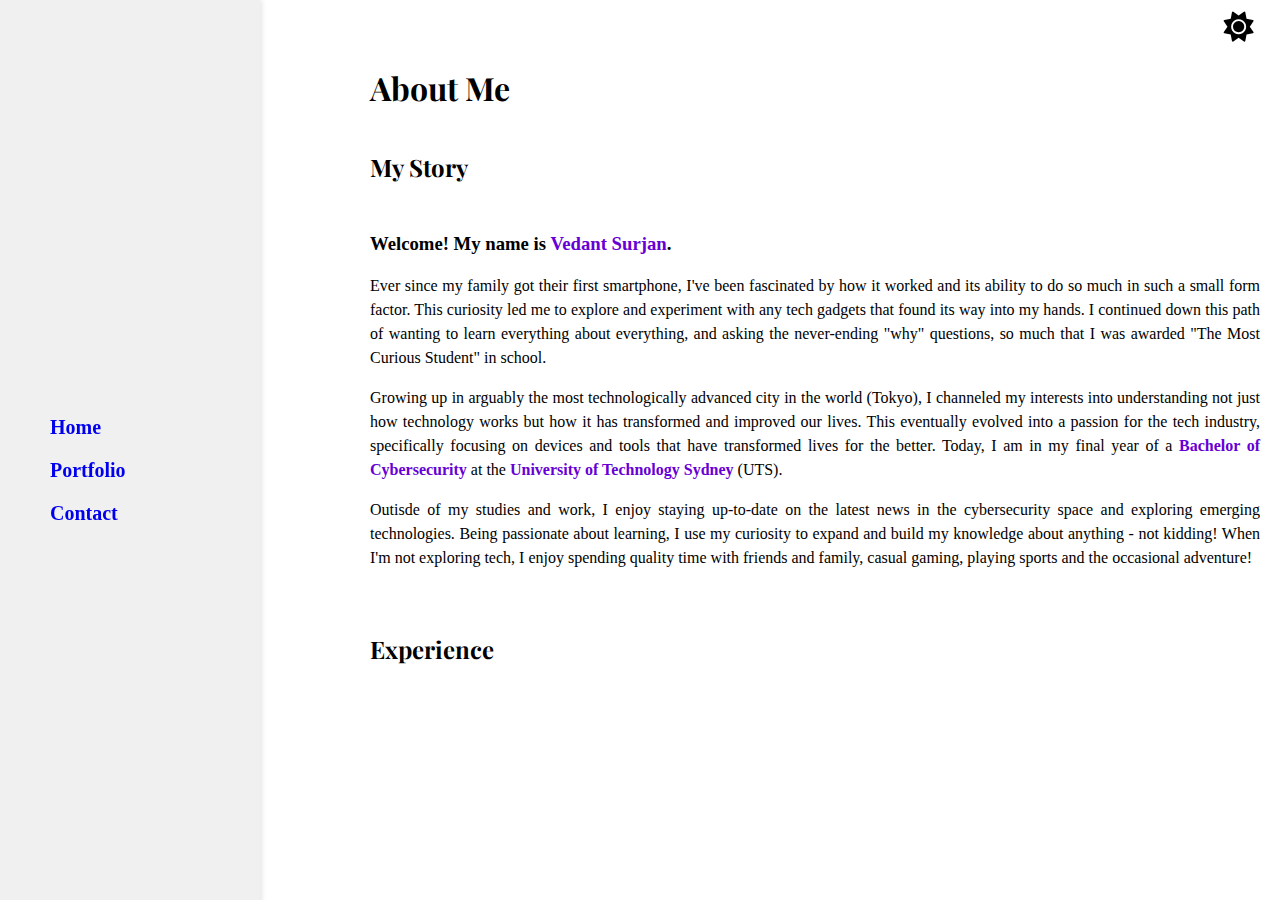
==== index.html @ 431a97f6 "update" ====
<!DOCTYPE html>
<html lang="en">

<head>
    <meta charset="UTF-8">
    <meta name="viewport" content="width=device-width, initial-scale=1.0">
    <link rel="stylesheet" href="styles.css">
    <link href="https://cdnjs.cloudflare.com/ajax/libs/font-awesome/6.5.0/css/all.min.css" rel="stylesheet">
    <title>Vedant Surjan</title>
</head>

<body>

<div class="navigation">
    <a href="index.html">Home</a>
    <a href="projects.html">Portfolio</a>
    <a href="contact.html">Contact</a>
</div>

<button id="theme-toggle" class="theme-toggle" aria-label="Toggle Light/Dark Mode">
    <i class="fas fa-sun"></i>
</button>


<div class="main-content">

<h1 class="Title">About Me</h1>

<h2 class="Header">My Story</h2>

<h3 class="first-sent">
    Welcome! My name is <span class="highlight">Vedant Surjan</span>.
</h3>
    
<p> Ever since my family got their first smartphone, I've been fascinated by how it worked and its ability to do so much in such a small form factor. 
    
    This curiosity led me to explore and experiment with any tech gadgets that found its way into my hands. 
    
    I continued down this path of wanting to learn everything about everything, and asking the never-ending "why" questions, so much that I was awarded "The Most Curious Student" in school.
</p>
    
<p>
    Growing up in arguably the most technologically advanced city in the world (Tokyo), I channeled my interests into understanding not just how technology works but how it has transformed and improved our lives. 
    
    This eventually evolved into a passion for the tech industry, specifically focusing on devices and tools that have transformed lives for the better. 
    
    Today, I am in my final year of a <span class="highlight">Bachelor of Cybersecurity</span> at the <span class="highlight">University of Technology Sydney</span> (UTS).
</p>

<p>
    Outisde of my studies and work, I enjoy staying up-to-date on the latest news in the cybersecurity space and exploring emerging technologies. 
    
    Being passionate about learning, I use my curiosity to expand and build my knowledge about anything - not kidding! 
    
    When I'm not exploring tech, I enjoy spending quality time with friends and family, casual gaming, playing sports and the occasional adventure!
</p>


<div style="height: 0.5em;"></div>

<h2 class="Header">Experience</h2>

</body>

</div>

<script src="scripts.js"></script>

</body>
---- styles.css ----
@import url('https://fonts.googleapis.com/css2?family=Playfair+Display:ital,wght@0,400..900;1,400..900&display=swap');

.theme-toggle {
    position: fixed; 
    top: 10px; 
    right: 20px;
    background: none;
    border: none;
    cursor: pointer;
    font-size: 30px;
    color: inherit;
    z-index: 1000;
}

body {
    background-color: #ffffff;
    color: #000000;
    margin: 0;
    min-height: 100vh;
    transition: background-color 0.3s ease, color 0.3s ease;
}

body.dark-mode {
    background-color: #2c2c2c;
    color: #ffffff;
}

.navigation {
    position: fixed;
    top: 0;
    left: 0;
    width: 220px;
    display: flex;
    height: 100%;
    padding: 20px;
    z-index: 1000;
    flex-direction: column;
    align-items: flex-start;
    font-weight: bold;
    justify-content: center;
    font-size: 20px;
    background-color: #f0f0f0;
    box-shadow: 2px 0 5px rgba(0, 0, 0, 0.1);
    transition: background-color 0.3s ease; 
}

body.dark-mode .navigation {
    background-color: #3a3a3a;
}

.navigation a {
    text-decoration: none;
    margin: 10px 0;
    padding-left: 30px;
}

.navigation a:hover {
    color: #4caf50;
    font-weight: bold;
}

.Title {
    font-weight: bold;
    padding-top: 25px;
}

.Header {
    font-weight: bold;
    padding-top: 20px;
    padding-bottom: 30px;
}

.Title, .Header {
    font-family: 'Playfair Display', serif;
    font-weight: bold;
}

.highlight {
    font-weight: bold;
    color: #6700d5;
}

.main-content {
    flex-grow: 1; 
    padding: 20px; 
    box-sizing: border-box;
    margin-left: 350px;
    box-sizing: border-box;
    max-width: 1000px;
}

p {
    text-align: justify;
    line-height: 1.5;
}

.socials {
    margin-top: 20px;
    display: flex;
    gap: 15px;
    font-size: 50px;
    justify-content: center;
    align-items: center;
    gap: 60px;
}

.social-icon {
    text-align: center;
    display: flex;
    flex-direction: column;
    align-items: center;
    text-decoration: none;
    font-size: 50px;
}

.social-icon span {
    margin-top: 10px;
    font-size: 16px;
    font-weight: bold;
    color: inherit;
}
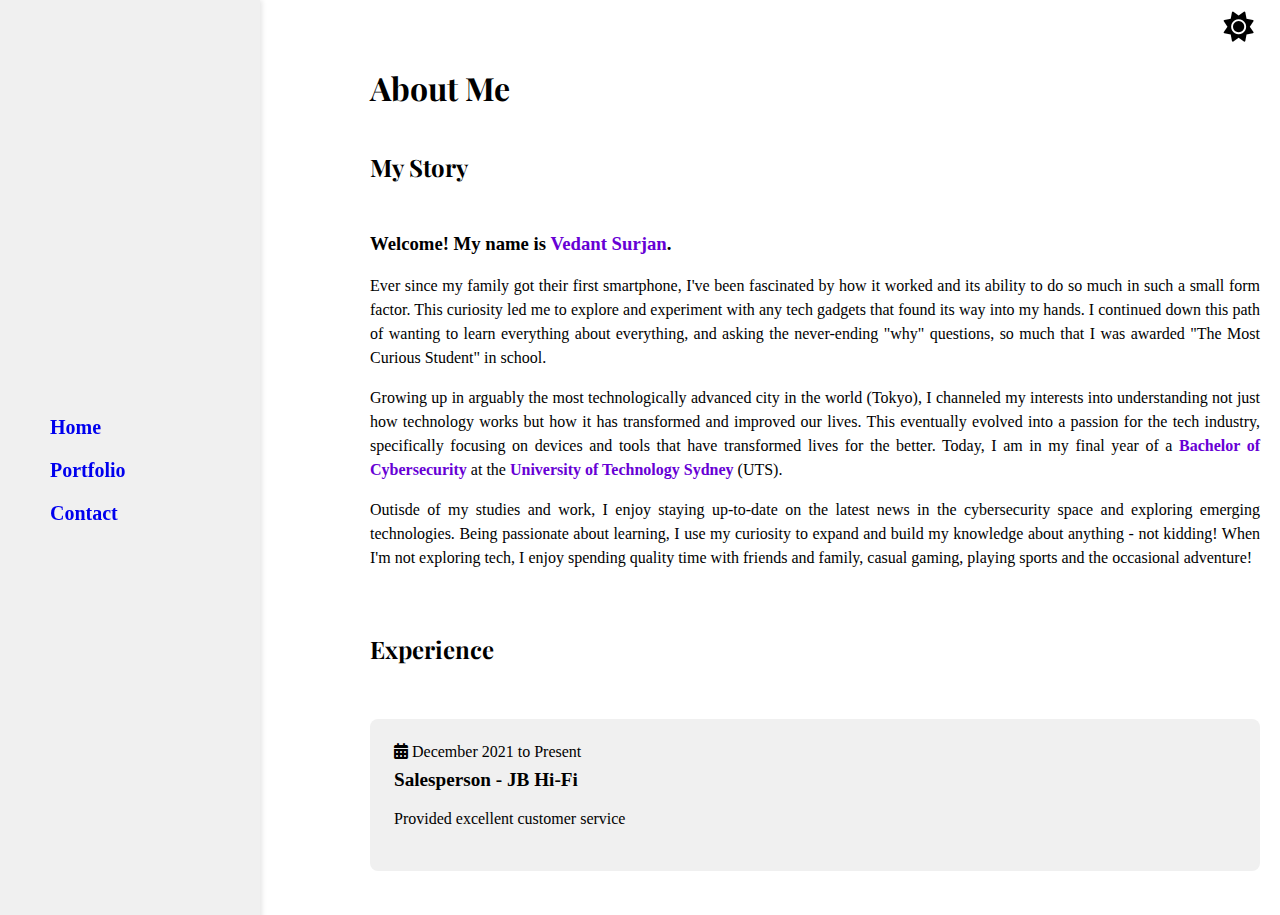
==== commit 87e0f949: "updated about page" ====
--- a/index.html
+++ b/index.html
@@ -60,6 +60,18 @@
 
 <h2 class="Header">Experience</h2>
 
+<div class="experience">
+    <div class="experience-date">
+        <i class="fas fa-calendar-alt"></i> December 2021 to Present
+    </div>
+
+    <div style="height: 0.5em;"></div>
+
+<h4 class="header">Salesperson - JB Hi-Fi</h4>
+    <p>Provided excellent customer service</p>
+
+</div>
+
 </body>
 
 </div>
--- a/styles.css
+++ b/styles.css
@@ -89,6 +89,24 @@
     max-width: 1000px;
 }
 
+.experience {
+    margin: 1.5em 0; 
+    padding: 1.5em; 
+    background-color: #f0f0f0;
+    border-radius: 8px; 
+    transition: background-color 0.3s ease;
+}
+
+body.dark-mode .experience {
+    background-color: #3a3a3a;
+}
+
+.experience .header {
+    margin: 0;
+    font-size: 1.2em;
+    font-weight: bold;
+}
+
 p {
     text-align: justify;
     line-height: 1.5;
@@ -118,4 +136,69 @@
     font-size: 16px;
     font-weight: bold;
     color: inherit;
+}
+
+.contact-form {
+    margin-top: 2em;
+    padding: 1.5em;
+    background-color: #f0f0f0;
+    border-radius: 8px;
+    transition: background-color 0.3s ease;
+}
+
+body.dark-mode .contact-form {
+    background-color: #3a3a3a;
+}
+
+.contact-form input,
+.contact-form textarea {
+    width: 100%;
+    margin-bottom: 1em;
+    padding: 0.75em;
+    border: none;
+    border-radius: 8px;
+    background-color: #eaeaea; /* Updated light mode color for better contrast */
+    color: #000; /* Dark text for readability in light mode */
+    font-size: 1rem;
+    transition: background-color 0.3s ease, color 0.3s ease;
+}
+
+body.dark-mode .contact-form input,
+body.dark-mode .contact-form textarea {
+    background-color: #1c1c1c; /* Keeps dark mode consistent */
+    color: #fff; /* Light text for readability in dark mode */
+}
+
+.contact-form input::placeholder,
+.contact-form textarea::placeholder {
+    color: #555;
+    font-size: 0.95rem;
+}
+
+.contact-form .form-row {
+    display: flex;
+    justify-content: space-between;
+    gap: 1em;
+}
+
+.contact-form .form-row input {
+    width: 48%;
+}
+
+.contact-form button {
+    display: inline-block;
+    width: 100%;
+    padding: 0.75em;
+    font-size: 1rem;
+    font-weight: bold;
+    border: none;
+    border-radius: 8px;
+    color: #fff;
+    background-color: #007bff; /* Button blue */
+    cursor: pointer;
+    transition: background-color 0.3s ease;
+}
+
+.contact-form button:hover {
+    background-color: #0056b3; /* Button dark blue on hover */
 }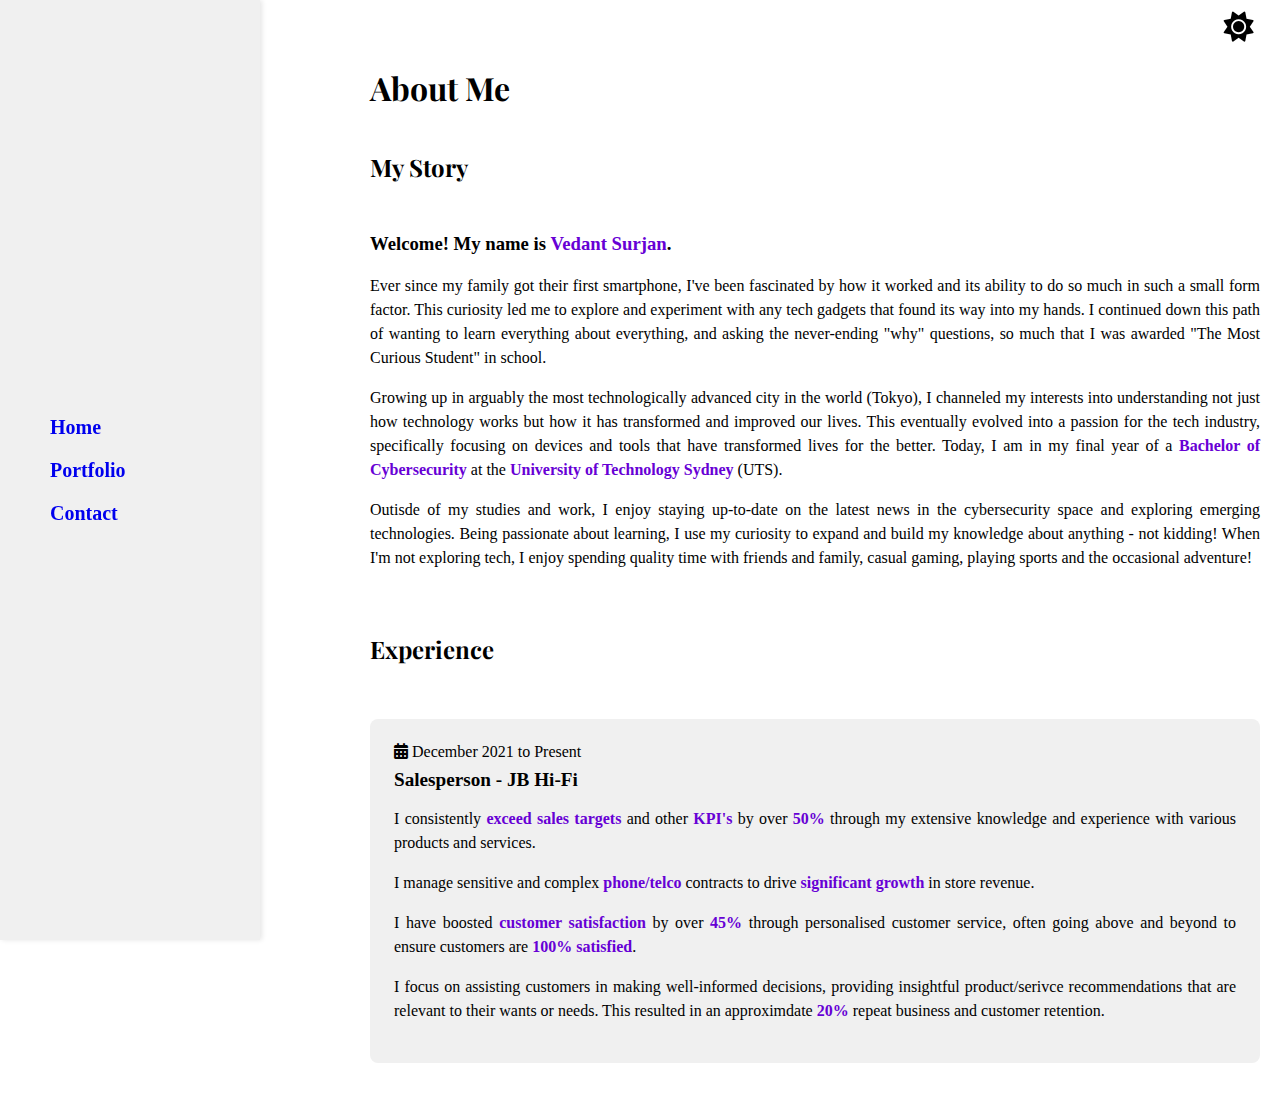
==== commit fcb837ab: "updated experience" ====
--- a/index.html
+++ b/index.html
@@ -3,11 +3,13 @@
 
 <head>
     <meta charset="UTF-8">
-    <meta name="viewport" content="width=device-width, initial-scale=1.0">
+    <meta name="viewport" content="width=device-width, initial-scale=1">
     <link rel="stylesheet" href="styles.css">
     <link href="https://cdnjs.cloudflare.com/ajax/libs/font-awesome/6.5.0/css/all.min.css" rel="stylesheet">
     <title>Vedant Surjan</title>
 </head>
+
+<script src="scripts.js"></script>
 
 <body>
 
@@ -68,7 +70,23 @@
     <div style="height: 0.5em;"></div>
 
 <h4 class="header">Salesperson - JB Hi-Fi</h4>
-    <p>Provided excellent customer service</p>
+    <p>I consistently <span class="highlight">exceed sales targets</span> and other <span class="highlight">KPI's</span> by over <span class="highlight">50%</span>
+        through my extensive knowledge and experience with various products and services.
+    </p>
+
+    <p>I manage sensitive and complex <span class="highlight">phone/telco</span> contracts to drive <span class="highlight">significant growth</span>
+        in store revenue.
+    </p>
+
+    <p>I have boosted <span class="highlight">customer satisfaction</span> by over <span class="highlight">45%</span> through personalised customer service, often
+        going above and beyond to ensure customers are <span class="highlight">100% satisfied</span>.
+    </p>
+
+    <p>I focus on assisting customers in making well-informed decisions, providing insightful 
+        product/serivce recommendations that are relevant to their wants or needs. This 
+        resulted in an approximdate <span class="highlight">20%</span> repeat business and customer retention.
+    </p>
+
 
 </div>
 
@@ -76,6 +94,4 @@
 
 </div>
 
-<script src="scripts.js"></script>
-
 </body>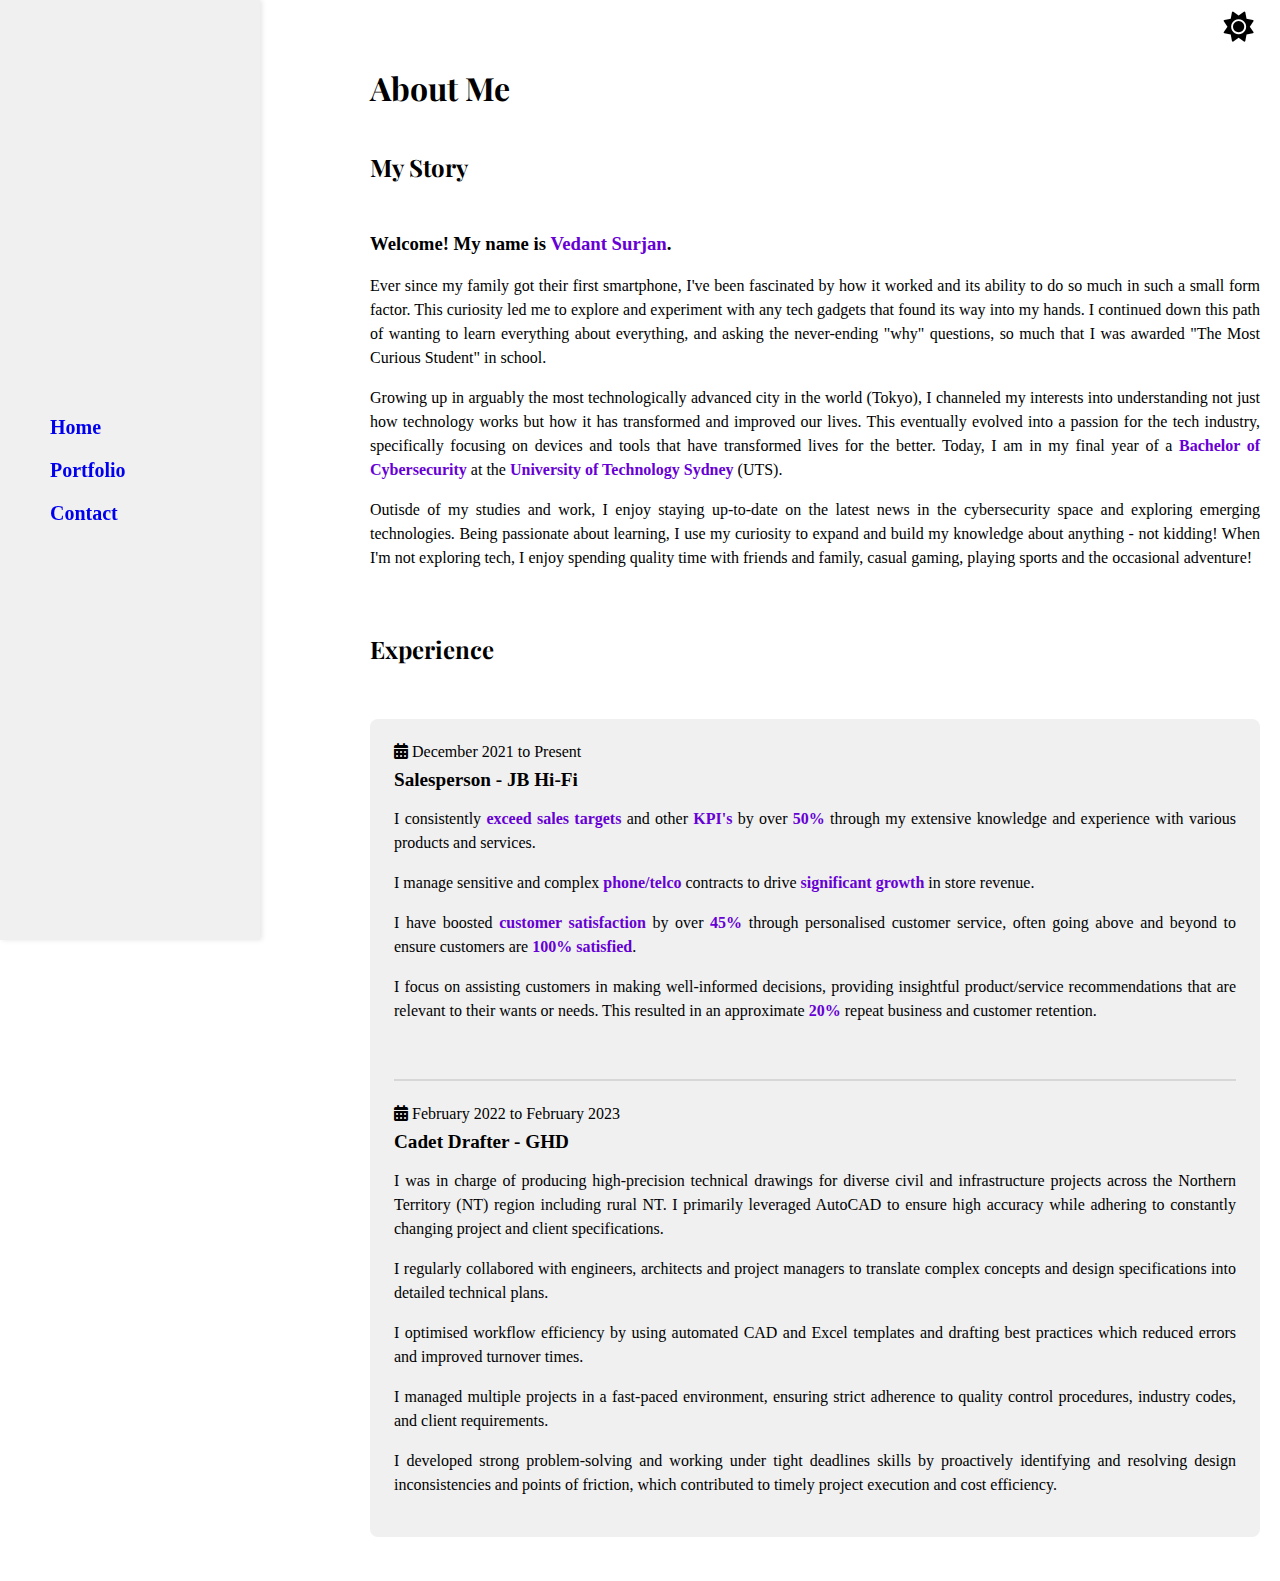
==== commit 04419824: "updated experience" ====
--- a/index.html
+++ b/index.html
@@ -8,8 +8,6 @@
     <link href="https://cdnjs.cloudflare.com/ajax/libs/font-awesome/6.5.0/css/all.min.css" rel="stylesheet">
     <title>Vedant Surjan</title>
 </head>
-
-<script src="scripts.js"></script>
 
 <body>
 
@@ -69,7 +67,7 @@
 
     <div style="height: 0.5em;"></div>
 
-<h4 class="header">Salesperson - JB Hi-Fi</h4>
+    <h4 class="header">Salesperson - JB Hi-Fi</h4>
     <p>I consistently <span class="highlight">exceed sales targets</span> and other <span class="highlight">KPI's</span> by over <span class="highlight">50%</span>
         through my extensive knowledge and experience with various products and services.
     </p>
@@ -83,15 +81,49 @@
     </p>
 
     <p>I focus on assisting customers in making well-informed decisions, providing insightful 
-        product/serivce recommendations that are relevant to their wants or needs. This 
-        resulted in an approximdate <span class="highlight">20%</span> repeat business and customer retention.
+        product/service recommendations that are relevant to their wants or needs. This 
+        resulted in an approximate <span class="highlight">20%</span> repeat business and customer retention.
     </p>
 
+    <div class="experience-separator"></div>
+    
+
+    <div class="experience-date">
+        <i class="fas fa-calendar-alt"></i> February 2022 to February 2023
+    </div>
+
+    <div style="height: 0.5em;"></div>
+
+    <h4 class="header">Cadet Drafter - GHD</h4>
+
+    <p>I was in charge of producing high-precision technical drawings for diverse civil and infrastructure
+        projects across the Northern Territory (NT) region including rural NT. I primarily leveraged AutoCAD
+        to ensure high accuracy while adhering to constantly changing project and client specifications.
+    </p>    
+
+    <p>I regularly collabored with engineers, architects and project managers to translate complex concepts and design
+        specifications into detailed technical plans.
+    </p>
+
+    <p>I optimised workflow efficiency by using automated CAD and Excel templates and drafting best practices which
+        reduced errors and improved turnover times.
+    </p>
+
+    <p>I managed multiple projects in a fast-paced environment, ensuring strict adherence to quality control procedures,
+        industry codes, and client requirements.
+    </p>
+
+    <p>I developed strong problem-solving and working under tight deadlines skills by proactively identifying and resolving design
+        inconsistencies and points of friction, which contributed to timely project execution and cost efficiency.   
+    </p>
 
 </div>
 
+
+
+
+<script src="scripts.js"></script>
+
 </body>
 
-</div>
-
-</body>+</html>
--- a/styles.css
+++ b/styles.css
@@ -112,6 +112,16 @@
     line-height: 1.5;
 }
 
+.experience-separator {
+    height: 2em;
+    border-bottom: 2px solid rgba(0, 0, 0, 0.1);
+    margin: 1.5em 0;
+}
+
+body.dark-mode .experience-separator {
+    border-bottom: 2px solid rgba(255, 255, 255, 0.2);
+}
+
 .socials {
     margin-top: 20px;
     display: flex;
@@ -157,16 +167,16 @@
     padding: 0.75em;
     border: none;
     border-radius: 8px;
-    background-color: #eaeaea; /* Updated light mode color for better contrast */
-    color: #000; /* Dark text for readability in light mode */
+    background-color: #eaeaea;
+    color: #000; 
     font-size: 1rem;
     transition: background-color 0.3s ease, color 0.3s ease;
 }
 
 body.dark-mode .contact-form input,
 body.dark-mode .contact-form textarea {
-    background-color: #1c1c1c; /* Keeps dark mode consistent */
-    color: #fff; /* Light text for readability in dark mode */
+    background-color: #1c1c1c; 
+    color: #fff;
 }
 
 .contact-form input::placeholder,
@@ -177,12 +187,19 @@
 
 .contact-form .form-row {
     display: flex;
-    justify-content: space-between;
     gap: 1em;
-}
-
-.contact-form .form-row input {
-    width: 48%;
+    flex-wrap: wrap; /* Allows rows to stack responsively on smaller screens */
+}
+
+.contact-form .form-row input,
+.contact-form .form-row textarea {
+    flex: 1;
+    min-width: calc(50% - 0.5em); 
+}
+
+.contact-form textarea {
+    width: 100%; 
+    height: 150px;
 }
 
 .contact-form button {
@@ -194,11 +211,11 @@
     border: none;
     border-radius: 8px;
     color: #fff;
-    background-color: #007bff; /* Button blue */
+    background-color: #007bff;
     cursor: pointer;
     transition: background-color 0.3s ease;
 }
 
 .contact-form button:hover {
-    background-color: #0056b3; /* Button dark blue on hover */
-}+    background-color: #0056b3;
+}
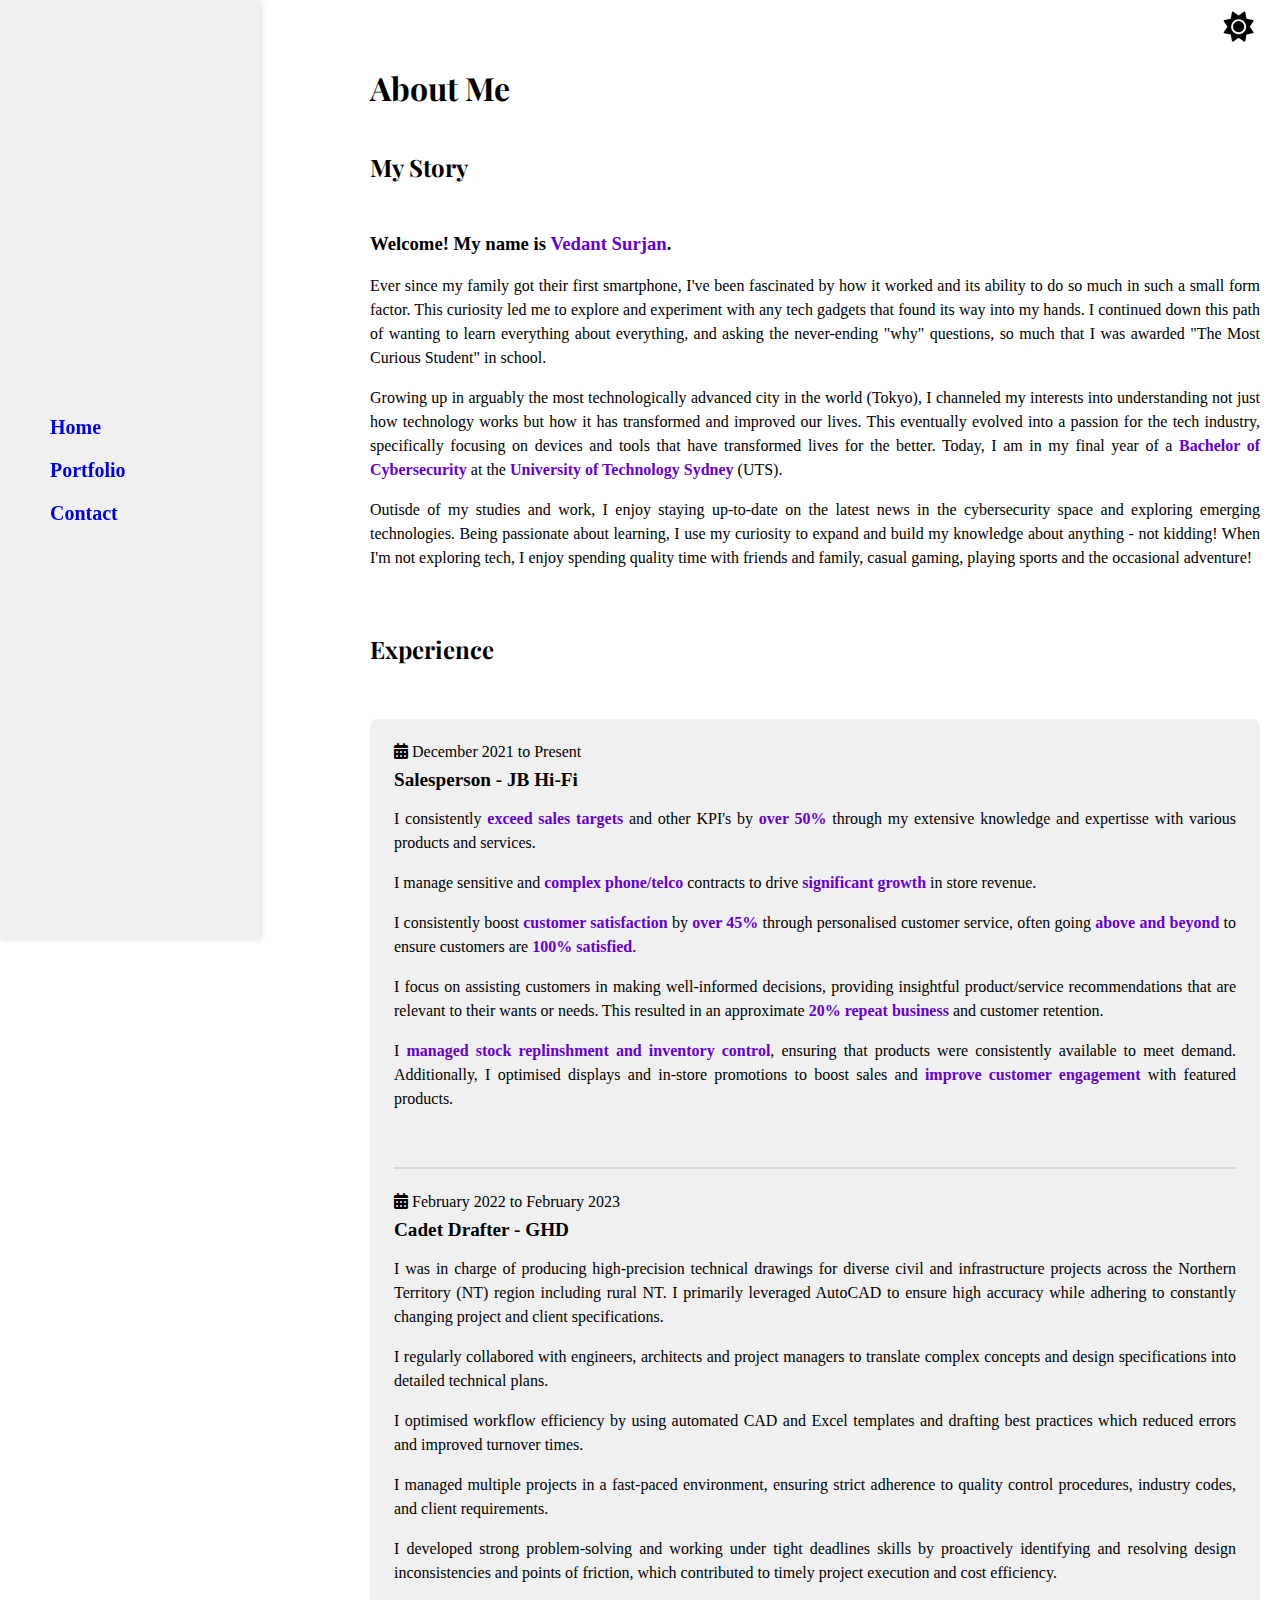
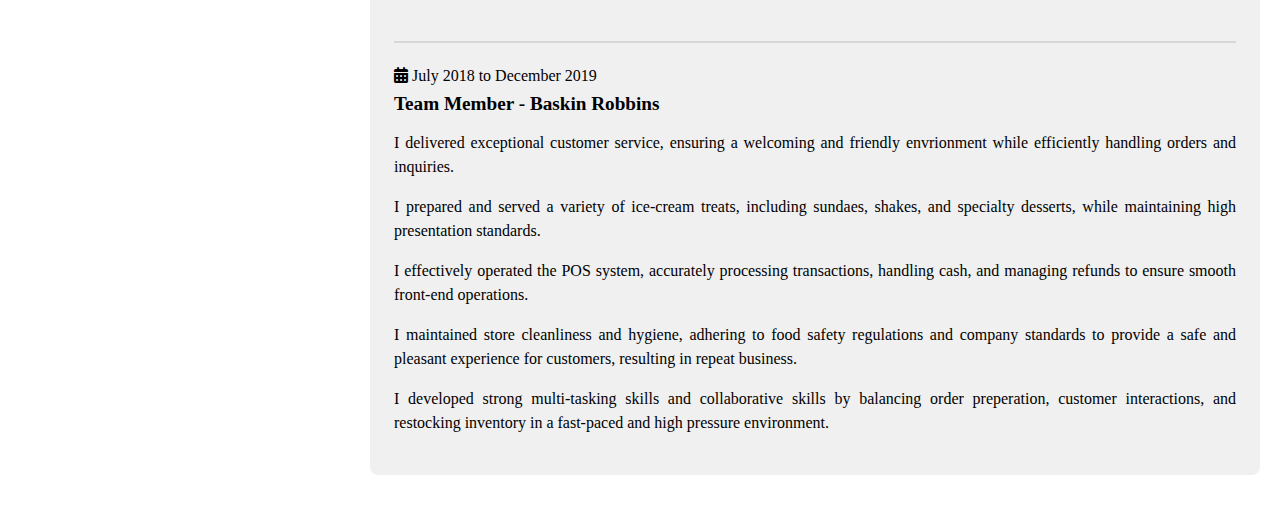
==== commit ad558b3c: "updated experience" ====
--- a/index.html
+++ b/index.html
@@ -68,25 +68,29 @@
     <div style="height: 0.5em;"></div>
 
     <h4 class="header">Salesperson - JB Hi-Fi</h4>
-    <p>I consistently <span class="highlight">exceed sales targets</span> and other <span class="highlight">KPI's</span> by over <span class="highlight">50%</span>
-        through my extensive knowledge and experience with various products and services.
+    <p>I consistently <span class="highlight">exceed sales targets</span> and other KPI's by <span class="highlight">over 50%</span>
+        through my extensive knowledge and expertisse with various products and services.
     </p>
 
-    <p>I manage sensitive and complex <span class="highlight">phone/telco</span> contracts to drive <span class="highlight">significant growth</span>
+    <p>I manage sensitive and <span class="highlight">complex phone/telco</span> contracts to drive <span class="highlight">significant growth</span>
         in store revenue.
     </p>
 
-    <p>I have boosted <span class="highlight">customer satisfaction</span> by over <span class="highlight">45%</span> through personalised customer service, often
-        going above and beyond to ensure customers are <span class="highlight">100% satisfied</span>.
+    <p>I consistently boost <span class="highlight">customer satisfaction</span> by <span class="highlight">over 45%</span> through personalised customer service, often
+        going <span class="highlight">above and beyond</span> to ensure customers are <span class="highlight">100% satisfied</span>.
     </p>
 
     <p>I focus on assisting customers in making well-informed decisions, providing insightful 
         product/service recommendations that are relevant to their wants or needs. This 
-        resulted in an approximate <span class="highlight">20%</span> repeat business and customer retention.
+        resulted in an approximate <span class="highlight">20% repeat business</span>  and customer retention.
+    </p>
+
+    <p>I <span class="highlight">managed stock replinshment and inventory control</span>, ensuring that products were consistently available
+        to meet demand. Additionally, I optimised displays and in-store promotions to boost sales and <span class="highlight">improve
+        customer engagement</span> with featured products.
     </p>
 
     <div class="experience-separator"></div>
-    
 
     <div class="experience-date">
         <i class="fas fa-calendar-alt"></i> February 2022 to February 2023
@@ -117,7 +121,40 @@
         inconsistencies and points of friction, which contributed to timely project execution and cost efficiency.   
     </p>
 
+    <div class="experience-separator"></div>
+
+    <div class="experience-date">
+        <i class="fas fa-calendar-alt"></i> July 2018 to December 2019
+    </div>
+
+    <div style="height: 0.5em;"></div>
+
+    <h4 class="header">Team Member - Baskin Robbins</h4>
+
+    <p>I delivered exceptional customer service, ensuring a welcoming and friendly envrionment while efficiently
+        handling orders and inquiries.
+    </p>    
+
+    <p>I prepared and served a variety of ice-cream treats, including sundaes, shakes, and specialty desserts,
+        while maintaining high presentation standards.
+    </p>
+
+    <p>I effectively operated the POS system, accurately processing transactions, handling cash, and managing refunds to 
+        ensure smooth front-end operations.
+    </p>
+
+    <p>I maintained store cleanliness and hygiene, adhering to food safety regulations and company standards to provide
+        a safe and pleasant experience for customers, resulting in repeat business.
+    </p>
+
+    <p>I developed strong multi-tasking skills and collaborative skills by balancing order preperation, customer interactions,
+        and restocking inventory in a fast-paced and high pressure environment. 
+    </p>
+
+
 </div>
+
+
 
 
 
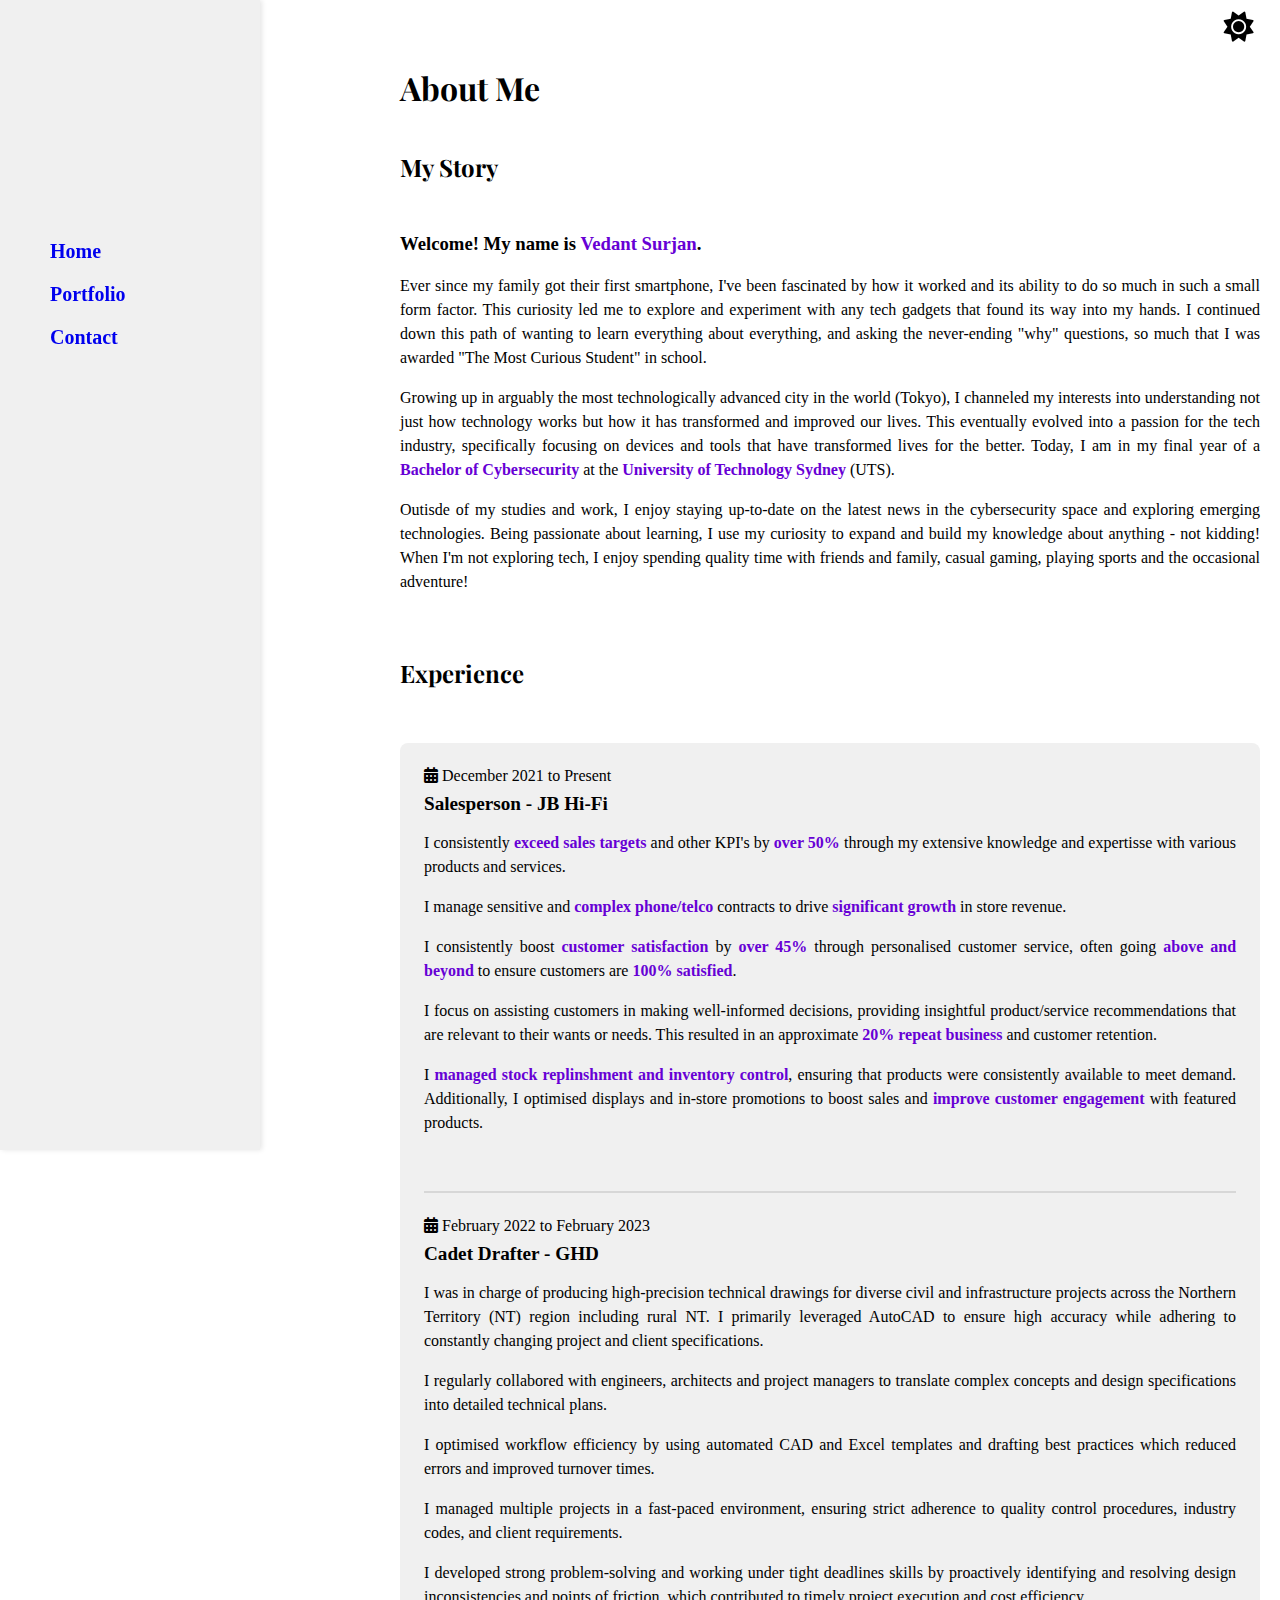
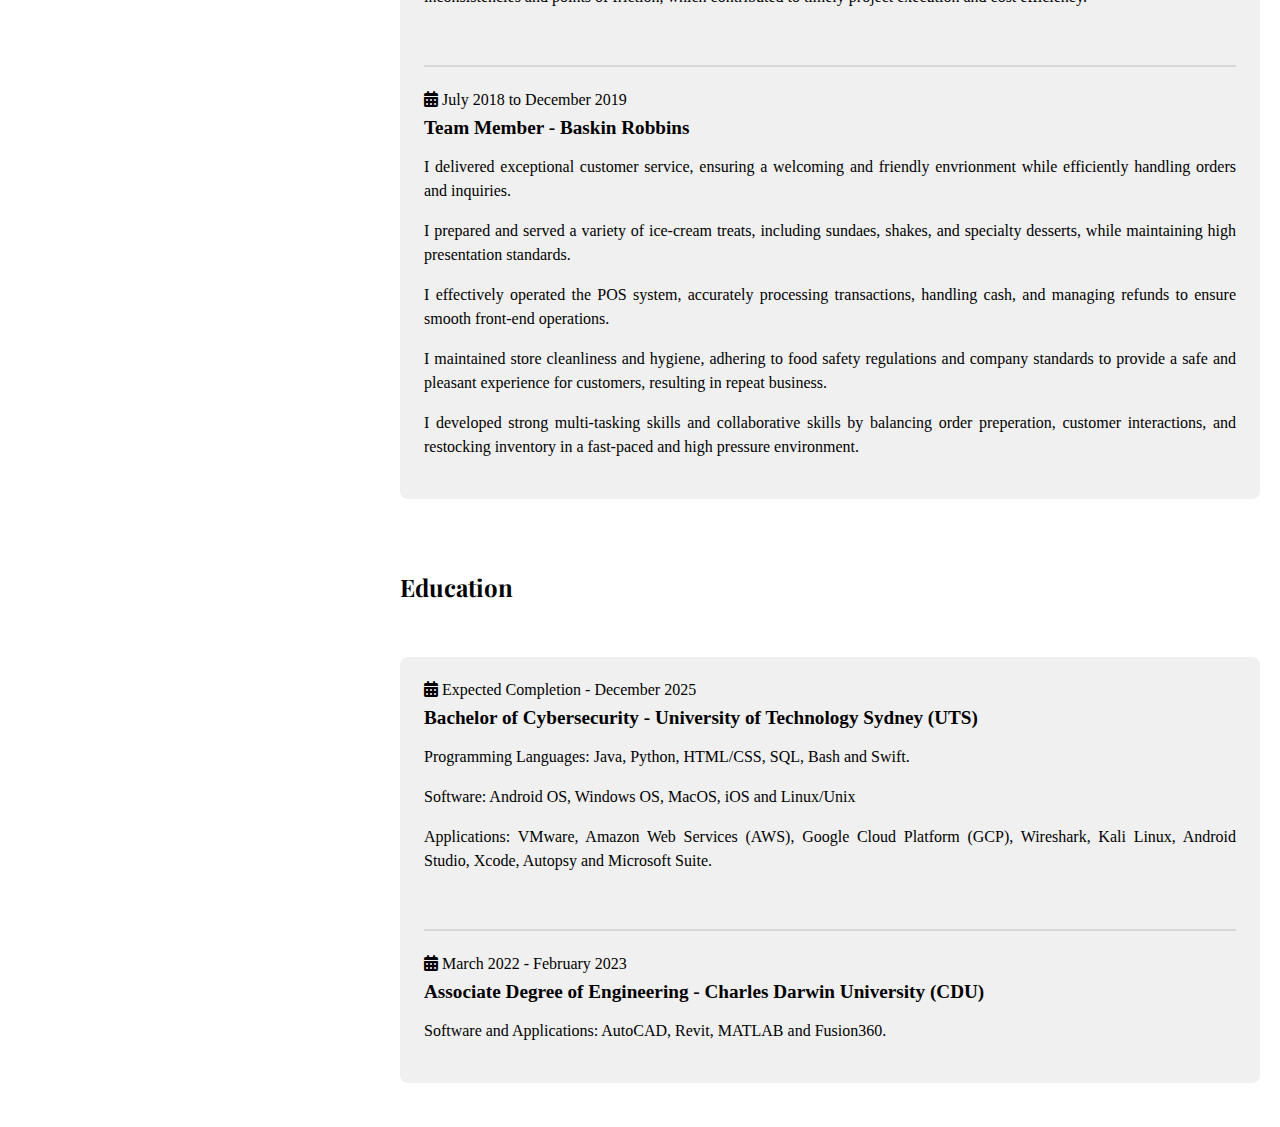
==== commit 98085b27: "updated" ====
--- a/index.html
+++ b/index.html
@@ -151,11 +151,42 @@
         and restocking inventory in a fast-paced and high pressure environment. 
     </p>
 
+</div>
+
+<div style="height: 0.5em;"></div>
+
+<h2 class="Header">Education</h2>
+
+<div class="experience">
+    <div class="experience-date">
+        <i class="fas fa-calendar-alt"></i> Expected Completion - December 2025
+    </div>
+
+    <div style="height: 0.5em;"></div>
+
+    <h4 class="header">Bachelor of Cybersecurity - University of Technology Sydney (UTS)</h4>
+
+    <p>Programming Languages: Java, Python, HTML/CSS, SQL, Bash and Swift.</p>
+
+    <p>Software: Android OS, Windows OS, MacOS, iOS and Linux/Unix</p>
+
+    <p>Applications: VMware, Amazon Web Services (AWS), Google Cloud Platform (GCP), 
+        Wireshark, Kali Linux, Android Studio, Xcode, Autopsy and Microsoft Suite.
+    </p>
+
+    <div class="experience-separator"></div>
+
+    <div class="experience-date">
+        <i class="fas fa-calendar-alt"></i> March 2022 - February 2023
+    </div>
+
+    <div style="height: 0.5em;"></div>
+
+    <h4 class="header">Associate Degree of Engineering - Charles Darwin University (CDU)</h4>
+
+    <p>Software and Applications: AutoCAD, Revit, MATLAB and Fusion360.</p>
 
 </div>
-
-
-
 
 
 
--- a/styles.css
+++ b/styles.css
@@ -37,11 +37,12 @@
     flex-direction: column;
     align-items: flex-start;
     font-weight: bold;
-    justify-content: center;
     font-size: 20px;
     background-color: #f0f0f0;
     box-shadow: 2px 0 5px rgba(0, 0, 0, 0.1);
     transition: background-color 0.3s ease; 
+    justify-content: flex-start;
+    padding-top: 230px;
 }
 
 body.dark-mode .navigation {
@@ -84,7 +85,7 @@
     flex-grow: 1; 
     padding: 20px; 
     box-sizing: border-box;
-    margin-left: 350px;
+    margin-left: 380px;
     box-sizing: border-box;
     max-width: 1000px;
 }
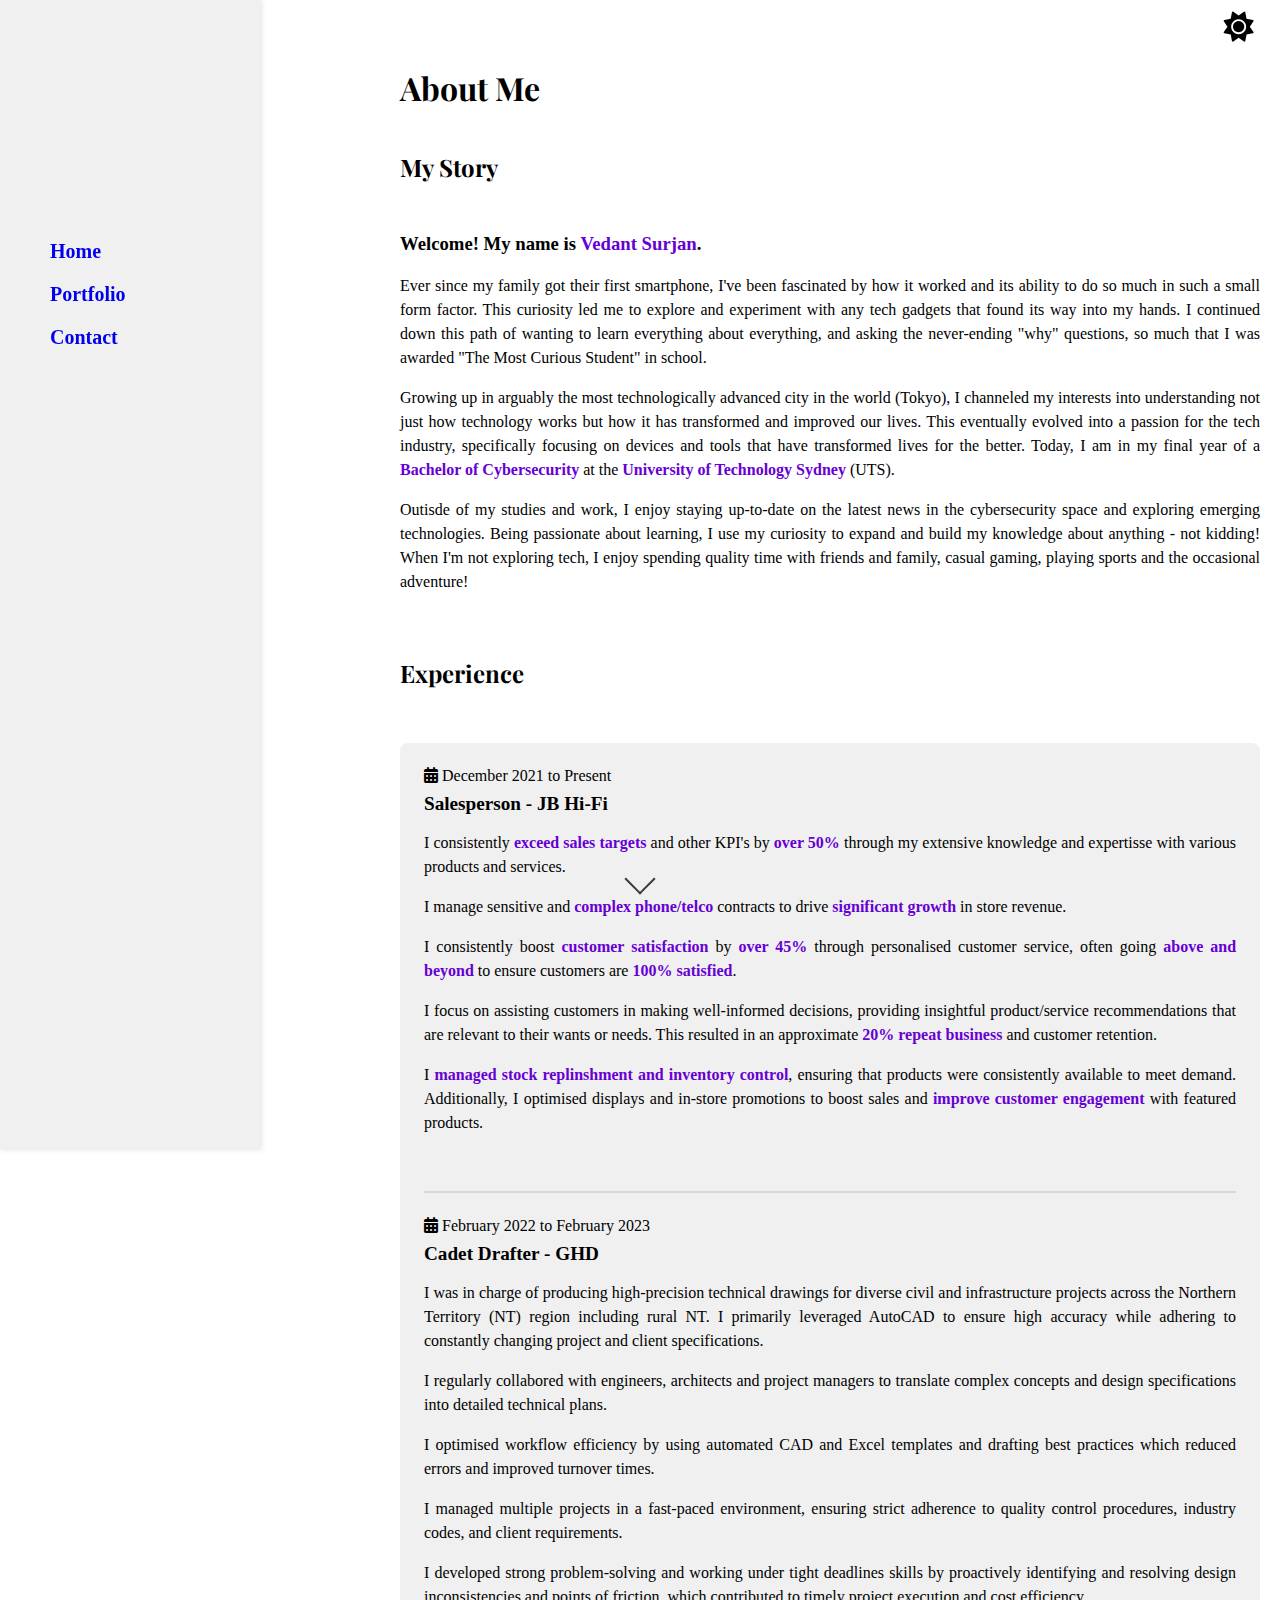
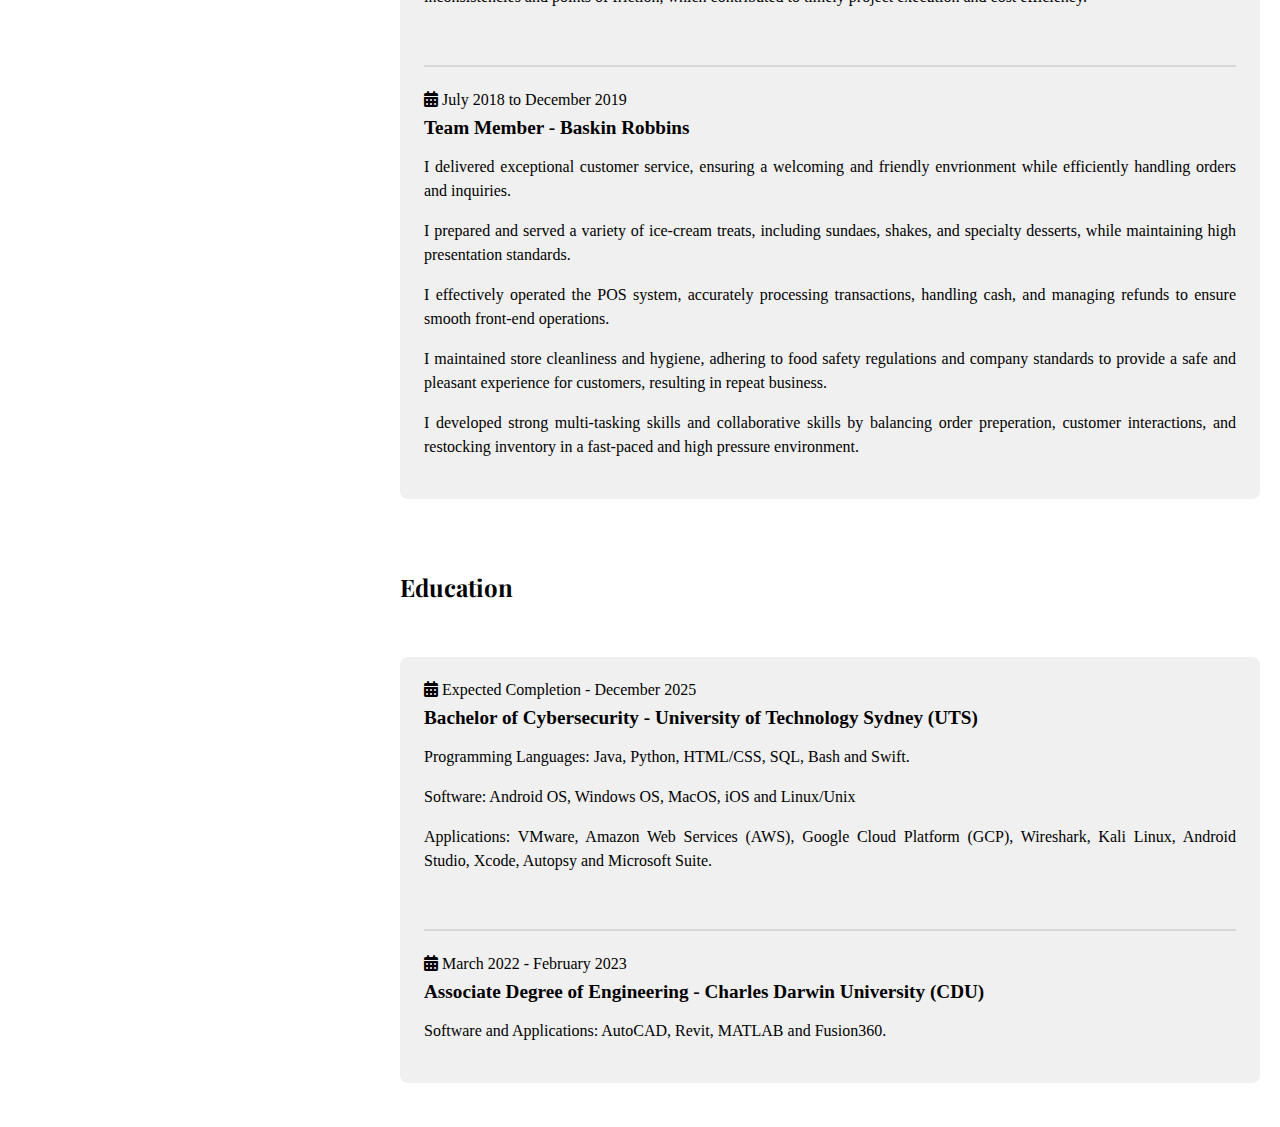
==== commit 5156e4e6: "arrow" ====
--- a/index.html
+++ b/index.html
@@ -188,7 +188,9 @@
 
 </div>
 
-
+<div class="scroll-down-arrow">
+    <span></span>
+  </div>
 
 <script src="scripts.js"></script>
 
--- a/styles.css
+++ b/styles.css
@@ -220,3 +220,59 @@
 .contact-form button:hover {
     background-color: #0056b3;
 }
+
+:root {
+    --arrow-color: #3a3a3a;
+}
+
+body.dark-mode {
+    --arrow-color: #f0f0f0; 
+}
+
+.scroll-down-arrow {
+    position: absolute;
+    bottom: 20px;
+    left: 50%;
+    transform: translateX(-50%);
+    text-align: center;
+    cursor: pointer;
+    opacity: 1;
+    transition: opacity 0.5s ease;
+}
+
+.scroll-down-arrow.hidden {
+    opacity: 0;
+    pointer-events: none;
+}
+
+.scroll-down-arrow span {
+    display: block;
+    width: 20px;
+    height: 20px;
+    border-bottom: 2px solid var(--arrow-color); 
+    border-right: 2px solid var(--arrow-color);
+    transform: rotate(45deg);
+    margin: -10px;
+    animation: bounce 2s infinite, fadeInOut 3s infinite;
+}
+
+@keyframes bounce {
+    0%, 20%, 50%, 80%, 100% {
+        transform: translateY(0) rotate(45deg);
+    }
+    40% {
+        transform: translateY(-20px) rotate(45deg);
+    }
+    60% {
+        transform: translateY(-10px) rotate(45deg);
+    }
+}
+
+@keyframes fadeInOut {
+    0%, 100% {
+        opacity: 0;
+    }
+    50% {
+        opacity: 1;
+    }
+}